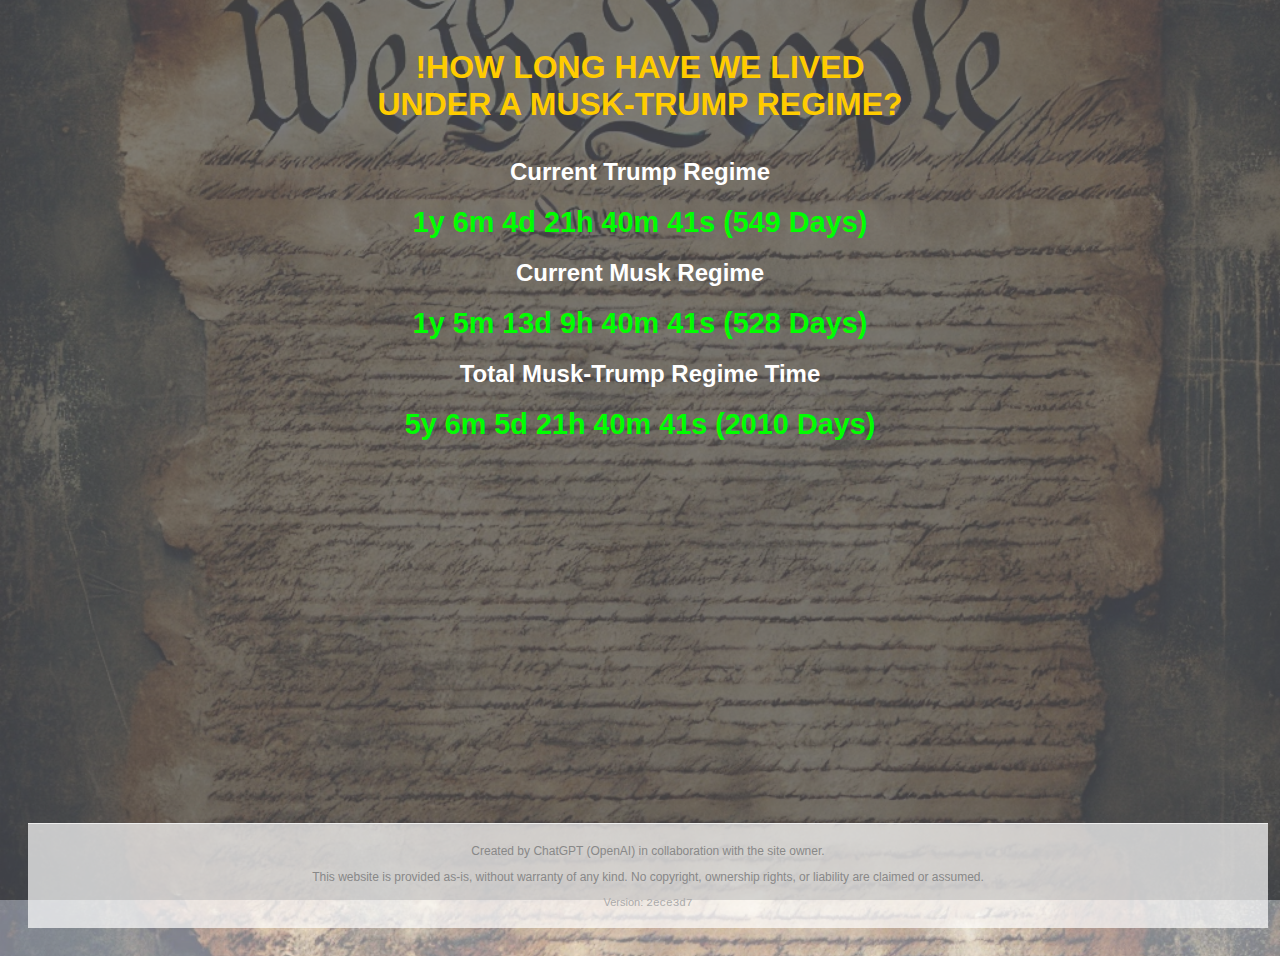
==== index.html @ e8cda789 "deploy: 2ece3d74f0571711f7fb13ce034570c54b3bdf37" ====
<!-- 
    Created by ChatGPT (OpenAI) 
    Contributions and modifications made in collaboration with
    @jasonanthonyguy@mastodon.social <https://mastodon.social/@jasonanthonyguy>
    Website concept: Tracking the duration of the Trump Regime.

    Disclaimer:
    This project is provided as-is, without warranty of any kind, express or implied. 
    The creator and contributor disclaim any copyright, ownership rights, and liability 
    for any issues that may arise from its use. The content is for informational and 
    entertainment purposes only. Users assume all responsibility for how they use this 
    code or information.
    
    Please don't arrest me.
-->

<!DOCTYPE html>
<html lang="en">
<head>
    <meta charset="UTF-8">
    <meta name="viewport" content="width=device-width, initial-scale=1.0">
    <title>How Long Have We Lived Under A Trump Regime?</title>
    <link rel="stylesheet" href="styles.css"> <!-- Link to external CSS -->
</head>
<body>

    <h1>!How Long Have We Lived </br> Under A Musk-Trump Regime?</h1>
    <main>

    <h2>Current Trump Regime</h2>
    <div id="countup1" class="timer"></div>

    <h2>Current Musk Regime</h2>
    <div id="countup2" class="timer"></div>

    <h2>Total Musk-Trump Regime Time</h2>
    <div id="countup3" class="timer"></div>
    </main>

    <footer>
        <p>Created by ChatGPT (OpenAI) in collaboration with the site owner.</p>
        <p>This website is provided as-is, without warranty of any kind. No copyright, ownership rights, or liability are claimed or assumed.</p>
    	<p style="font-size: 11px; color: #aaa;">Version: <code>2ece3d7</code></p>
    </footer>

    <script>
function startCountUpTimers() {
    // Define Eastern Time explicitly
    const timeZone = "America/New_York"; // Eastern Time (ET)

    // Set start times in Eastern Time (Noon ET and Midnight ET)
    const period1StartDate = new Date("January 20, 2025 12:00:00 GMT-0500").getTime(); // Noon EST
    const period2StartDate = new Date("February 11, 2025 00:00:00 GMT-0500").getTime(); // Midnight EST

    // Fixed duration for the 2016-2020 period
    const period3Duration = 1461 * 24 * 60 * 60 * 1000; // 1461 days in milliseconds

    function updateCountUp() {
        const now = new Date().getTime(); // Get current time in milliseconds

        // Calculate elapsed time
        const elapsedTime1 = now - period1StartDate;
        const elapsedTime2 = now - period2StartDate;
        const elapsedTime3 = period3Duration + elapsedTime1;

        if (elapsedTime1 < 0) {
            document.getElementById("countup1").innerHTML = "The start date is in the future.";
            document.getElementById("countup2").innerHTML = "The start date is in the future.";
            document.getElementById("countup3").innerHTML = "The start date is in the future.";
            return;
        }

        // Function to format time correctly and display total days
        function formatTime(timeInMs) {
            let totalSeconds = Math.floor(timeInMs / 1000);
            const totalDays = Math.floor(totalSeconds / (24 * 60 * 60)); // Get total days count

            const years = Math.floor(totalSeconds / (365 * 24 * 60 * 60)); // 365 days per year
            totalSeconds %= (365 * 24 * 60 * 60);

            const months = Math.floor(totalSeconds / (30 * 24 * 60 * 60)); // 30 days per month
            totalSeconds %= (30 * 24 * 60 * 60);

            const days = Math.floor(totalSeconds / (24 * 60 * 60)); // Convert to days
            totalSeconds %= (24 * 60 * 60);

            const hours = Math.floor(totalSeconds / (60 * 60)); // Convert to hours
            totalSeconds %= (60 * 60);

            const minutes = Math.floor(totalSeconds / 60); // Convert to minutes
            const seconds = totalSeconds % 60; // Convert to seconds (ensuring no decimals)

            // Build the output dynamically (hide zero values)
            let timeString = [];
            if (years > 0) timeString.push(`${years}y`);
            if (months > 0) timeString.push(`${months}m`);
            if (days > 0) timeString.push(`${days}d`);
            if (hours > 0) timeString.push(`${hours}h`);
            if (minutes > 0) timeString.push(`${minutes}m`);
            if (seconds >= 0 || timeString.length === 0) timeString.push(`${seconds}s`); // Always show seconds

            return `${timeString.join(" ")} (${totalDays} Days)`;
        }

        // Update the timers with correctly formatted time
        document.getElementById("countup1").innerHTML = formatTime(elapsedTime1);
        document.getElementById("countup2").innerHTML = formatTime(elapsedTime2);
        document.getElementById("countup3").innerHTML = formatTime(elapsedTime3);
    }

    // Run the function every second
    setInterval(updateCountUp, 1000);
    updateCountUp();
}
        startCountUpTimers();
    </script>

</body>
</html><!-- Built at Thu Mar 27 02:28:19 UTC 2025 -->
---- styles.css ----
/* General Styling */
body {
    font-family: Arial, sans-serif;
    text-align: center;
    padding: 20px; /* Reduced padding for small screens */
    background: url('chatgpt-constitution-faded.png') no-repeat center center fixed; /* Replace with your image */
    background-size: cover;
    color: #fff; /* White text for readability */
    overflow-x: hidden; /* Prevents horizontal scrolling */
    display: flex;
    flex-direction: column;
    min-height: 100vh; /* Ensures body takes at least full viewport height */
}

/* Main Content Wrapper */
main {
    flex: 1; /* Allows content to push the footer down */
    padding-bottom: 60px; /* Prevents overlap with footer */
}

/* Overlay Effect (Optional: Helps Readability) */
body::before {
    content: "";
    position: absolute;
    top: 0;
    left: 0;
    width: 100%;
    height: 100%;
    background: rgba(0, 0, 0, 0.5); /* Dark overlay for better text readability */
    z-index: -1;
}

/* Header Styling */
h1 {
    font-size: 2em; /* Adjusted for smaller screens */
    color: #ffcc00;
    text-transform: uppercase;
    margin-bottom: 15px;
    word-wrap: break-word;
}

/* Timer Sections */
h2 {
    font-size: 1.5em; /* Reduced for better mobile display */
    color: #fff;
    margin-top: 20px;
}

.timer {
    font-size: 1.8em; /* Adjusted for better mobile readability */
    font-weight: bold;
    color: #00ff00; /* Green for visibility */
    margin-top: 10px;
    word-wrap: break-word;
}

/* Footer Styling (Fix for Overlap) */
footer {
    width: 100%;
    background: rgba(255, 255, 255, 0.7); /* Light, semi-transparent background */
    color: #888; /* Even lighter gray for subtle text */
    text-align: center;
    font-size: 12px; /* Reduced size for mobile */
    padding: 8px;
    border-top: 1px solid #eee; /* Softer, barely noticeable border */
    position: relative; /* Removes fixed positioning to allow scrolling */
}

/* Media Query: Adjustments for Screens Smaller Than 768px (Phones & Small Tablets) */
@media screen and (max-width: 768px) {
    body {
        padding: 10px; /* Less padding for smaller screens */
    }

    h1 {
        font-size: 1.5em; /* Smaller text */
    }

    h2 {
        font-size: 1.3em;
    }

    .timer {
        font-size: 1.5em; /* Make sure it fits well */
    }

    footer {
        font-size: 11px; /* Slightly smaller footer text */
        padding: 6px;
    }
}
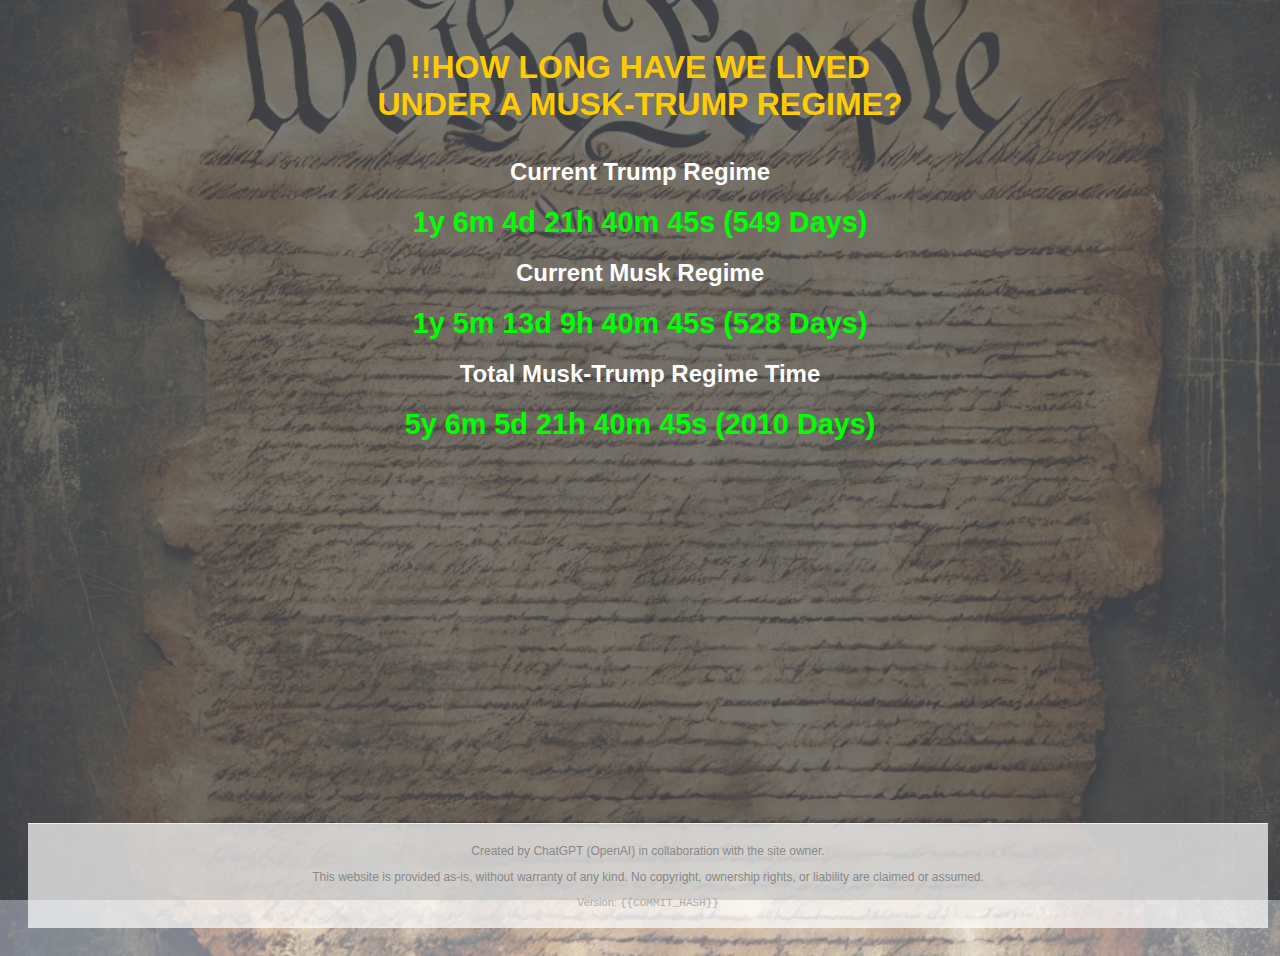
==== commit 8af941a1: "Testing more…" ====
--- a/index.html
+++ b/index.html
@@ -24,7 +24,7 @@
 </head>
 <body>
 
-    <h1>!How Long Have We Lived </br> Under A Musk-Trump Regime?</h1>
+    <h1>!!How Long Have We Lived </br> Under A Musk-Trump Regime?</h1>
     <main>
 
     <h2>Current Trump Regime</h2>
@@ -40,7 +40,7 @@
     <footer>
         <p>Created by ChatGPT (OpenAI) in collaboration with the site owner.</p>
         <p>This website is provided as-is, without warranty of any kind. No copyright, ownership rights, or liability are claimed or assumed.</p>
-    	<p style="font-size: 11px; color: #aaa;">Version: <code>2ece3d7</code></p>
+    	<p style="font-size: 11px; color: #aaa;">Version: <code>{{COMMIT_HASH}}</code></p>
     </footer>
 
     <script>
@@ -116,4 +116,4 @@
     </script>
 
 </body>
-</html><!-- Built at Thu Mar 27 02:28:19 UTC 2025 -->
+</html>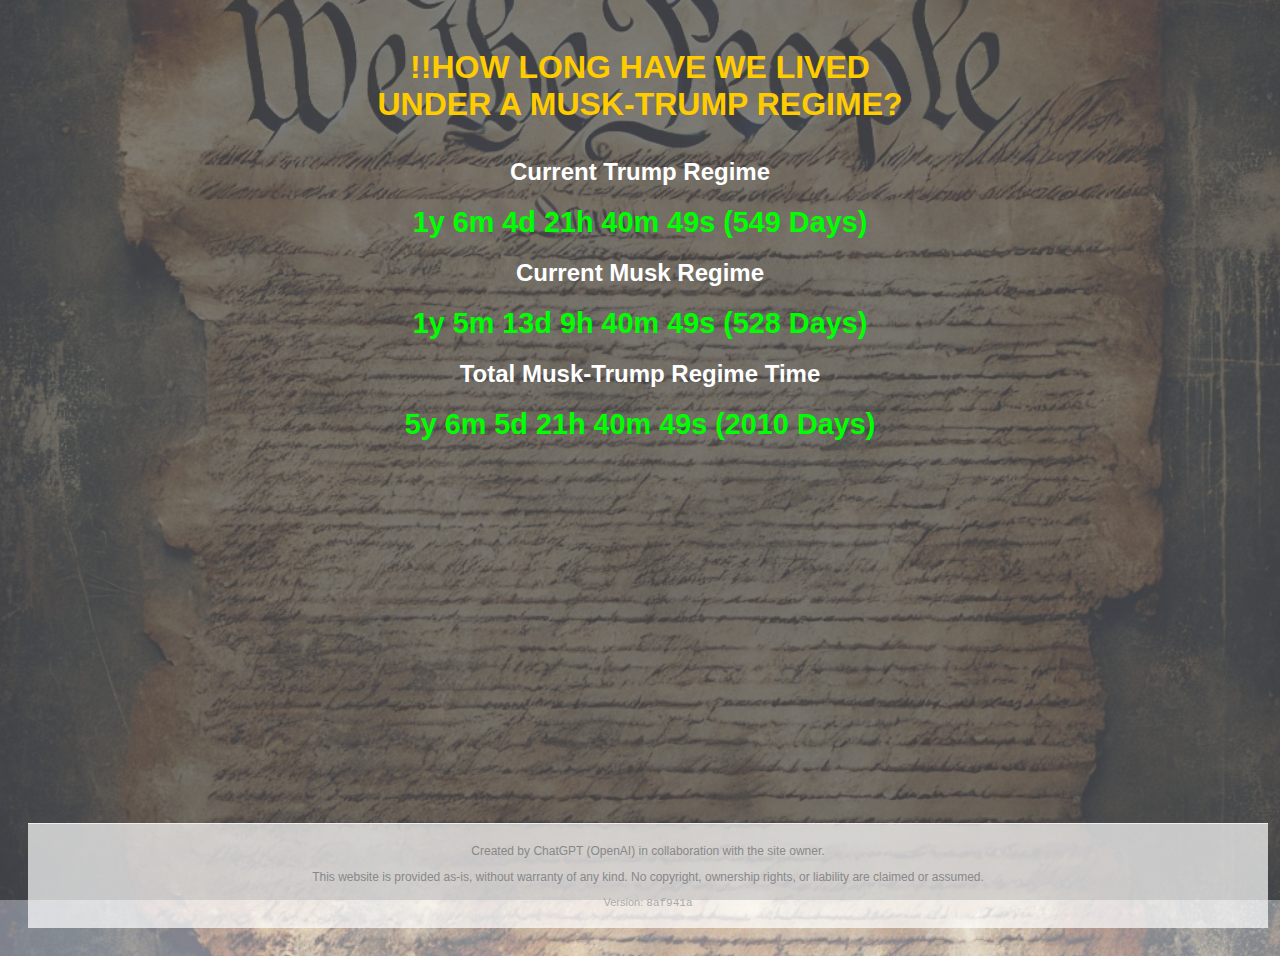
==== commit addd90e5: "deploy: 8af941a162b6ddc2036ef3539544d6d959413390" ====
--- a/index.html
+++ b/index.html
@@ -40,7 +40,7 @@
     <footer>
         <p>Created by ChatGPT (OpenAI) in collaboration with the site owner.</p>
         <p>This website is provided as-is, without warranty of any kind. No copyright, ownership rights, or liability are claimed or assumed.</p>
-    	<p style="font-size: 11px; color: #aaa;">Version: <code>{{COMMIT_HASH}}</code></p>
+    	<p style="font-size: 11px; color: #aaa;">Version: <code>8af941a</code></p>
     </footer>
 
     <script>
@@ -116,4 +116,4 @@
     </script>
 
 </body>
-</html>+</html><!-- Built at Thu Mar 27 02:39:57 UTC 2025 -->
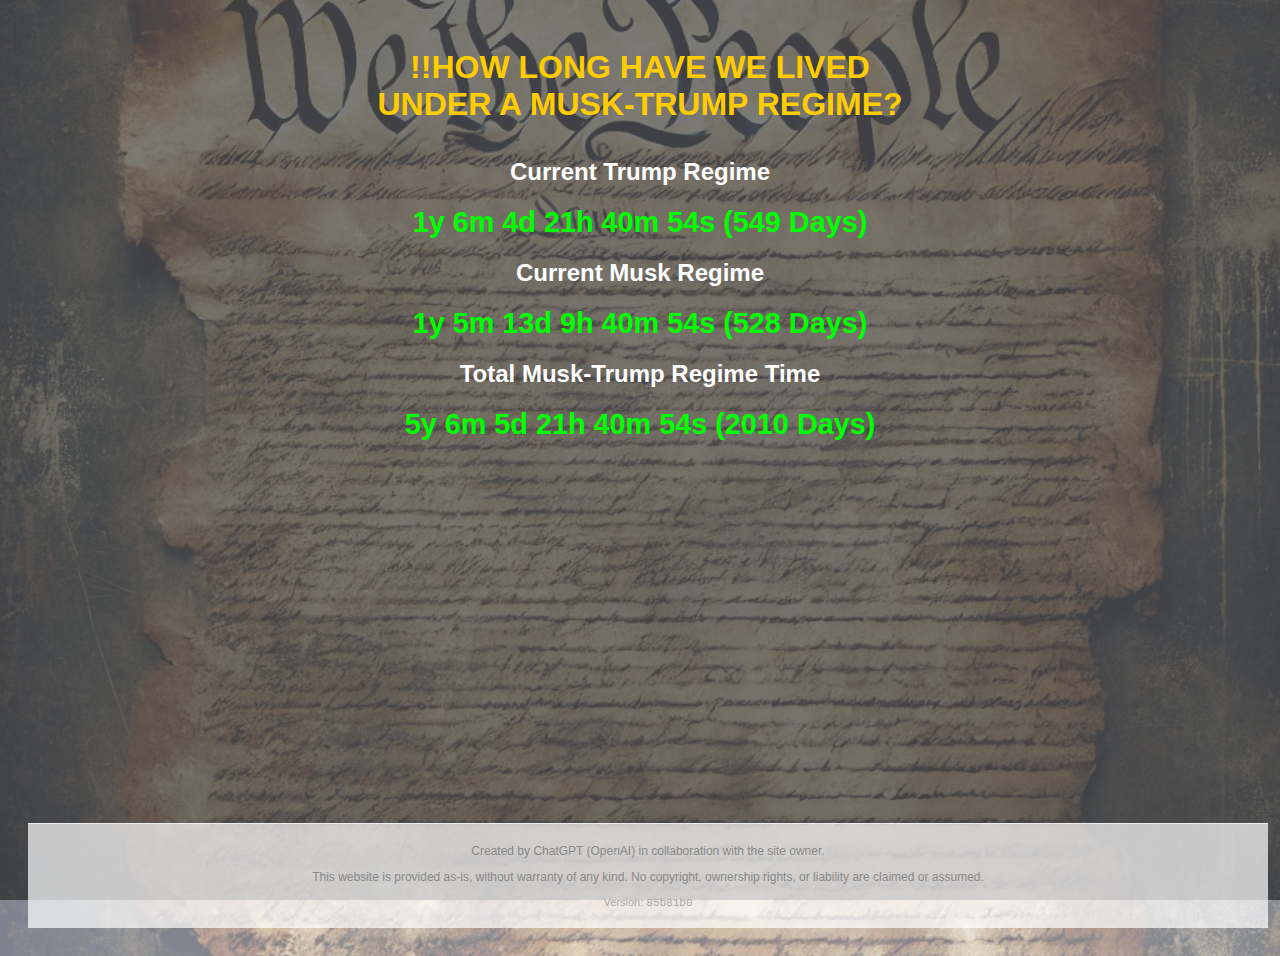
==== commit 3ff6e1cf: "deploy: 85b81b00895162f984f3e7b2bada9debcfdcdf49" ====
--- a/index.html
+++ b/index.html
@@ -40,7 +40,7 @@
     <footer>
         <p>Created by ChatGPT (OpenAI) in collaboration with the site owner.</p>
         <p>This website is provided as-is, without warranty of any kind. No copyright, ownership rights, or liability are claimed or assumed.</p>
-    	<p style="font-size: 11px; color: #aaa;">Version: <code>8af941a</code></p>
+    	<p style="font-size: 11px; color: #aaa;">Version: <code>85b81b0</code></p>
     </footer>
 
     <script>
@@ -116,4 +116,4 @@
     </script>
 
 </body>
-</html><!-- Built at Thu Mar 27 02:39:57 UTC 2025 -->
+</html><!-- Built at Thu Mar 27 02:49:03 UTC 2025 -->
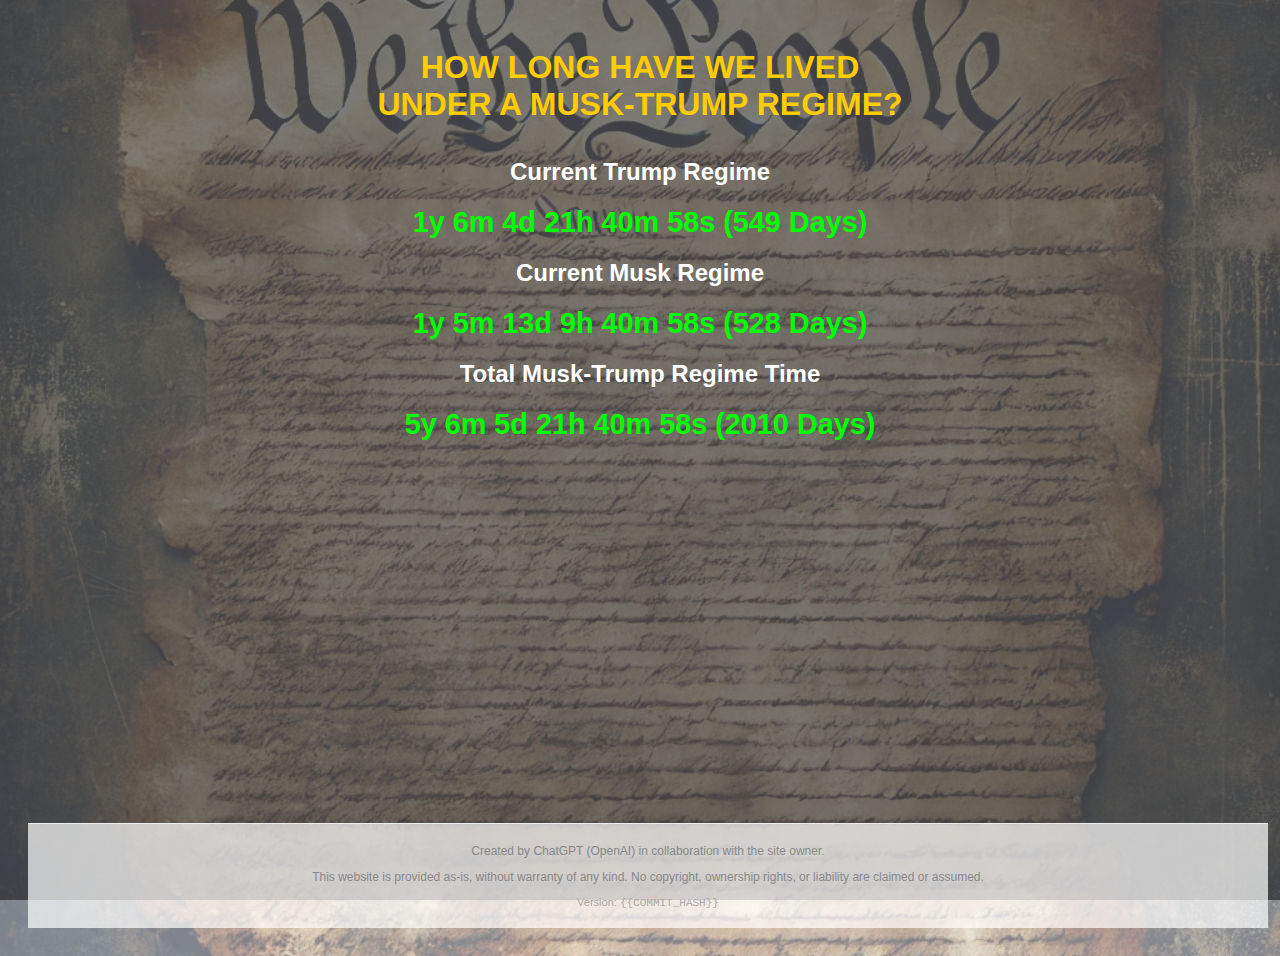
==== commit 5f9a1ed4: "Minimal change test…" ====
--- a/index.html
+++ b/index.html
@@ -24,7 +24,7 @@
 </head>
 <body>
 
-    <h1>!!How Long Have We Lived </br> Under A Musk-Trump Regime?</h1>
+    <h1>How Long Have We Lived </br> Under A Musk-Trump Regime?</h1>
     <main>
 
     <h2>Current Trump Regime</h2>
@@ -40,7 +40,7 @@
     <footer>
         <p>Created by ChatGPT (OpenAI) in collaboration with the site owner.</p>
         <p>This website is provided as-is, without warranty of any kind. No copyright, ownership rights, or liability are claimed or assumed.</p>
-    	<p style="font-size: 11px; color: #aaa;">Version: <code>85b81b0</code></p>
+    	<p style="font-size: 11px; color: #aaa;">Version: <code>{{COMMIT_HASH}}</code></p>
     </footer>
 
     <script>
@@ -116,4 +116,4 @@
     </script>
 
 </body>
-</html><!-- Built at Thu Mar 27 02:49:03 UTC 2025 -->
+</html>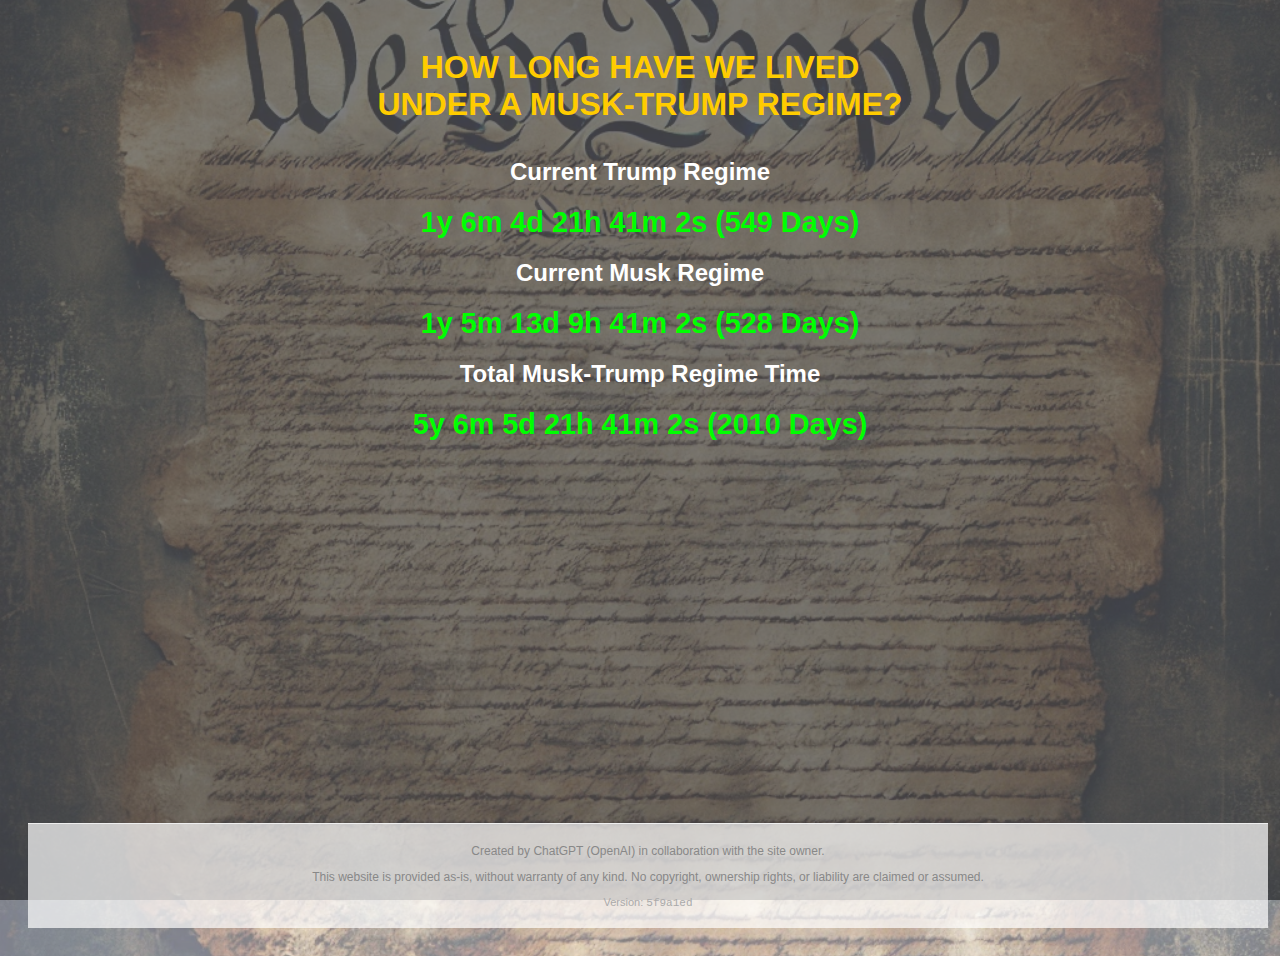
==== commit 3836a1db: "deploy: 5f9a1ed43615434bc12b62d0bf4b2064d31ee69c" ====
--- a/index.html
+++ b/index.html
@@ -40,7 +40,7 @@
     <footer>
         <p>Created by ChatGPT (OpenAI) in collaboration with the site owner.</p>
         <p>This website is provided as-is, without warranty of any kind. No copyright, ownership rights, or liability are claimed or assumed.</p>
-    	<p style="font-size: 11px; color: #aaa;">Version: <code>{{COMMIT_HASH}}</code></p>
+    	<p style="font-size: 11px; color: #aaa;">Version: <code>5f9a1ed</code></p>
     </footer>
 
     <script>
@@ -116,4 +116,4 @@
     </script>
 
 </body>
-</html>+</html><!-- Built at Thu Mar 27 02:51:56 UTC 2025 -->
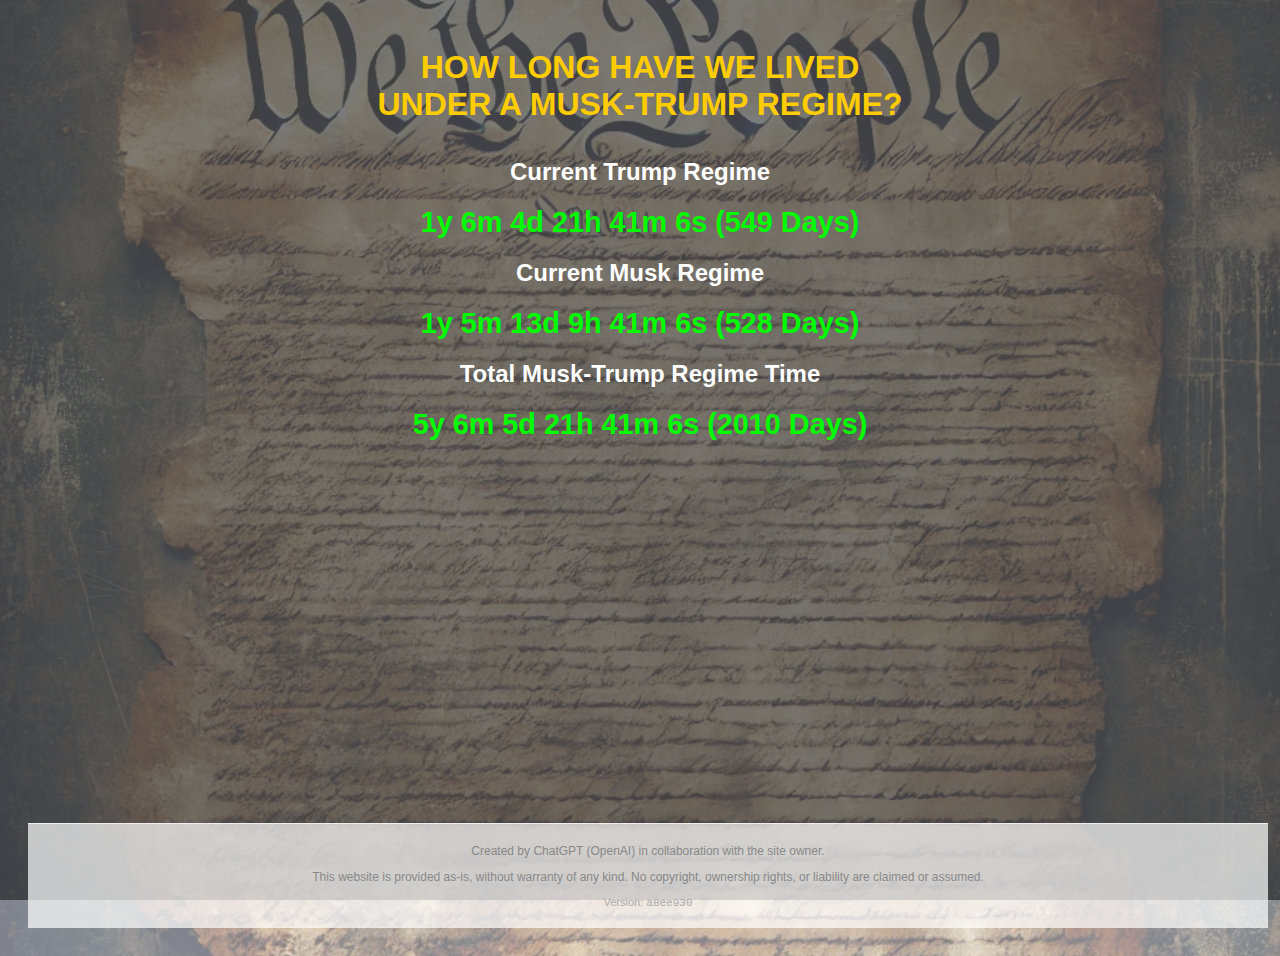
==== commit 2e50fe96: "deploy: a8ee930c5dfadd9401d8b02234b694c526618486" ====
--- a/index.html
+++ b/index.html
@@ -40,7 +40,7 @@
     <footer>
         <p>Created by ChatGPT (OpenAI) in collaboration with the site owner.</p>
         <p>This website is provided as-is, without warranty of any kind. No copyright, ownership rights, or liability are claimed or assumed.</p>
-    	<p style="font-size: 11px; color: #aaa;">Version: <code>5f9a1ed</code></p>
+    	<p style="font-size: 11px; color: #aaa;">Version: <code>a8ee930</code></p>
     </footer>
 
     <script>
@@ -116,4 +116,4 @@
     </script>
 
 </body>
-</html><!-- Built at Thu Mar 27 02:51:56 UTC 2025 -->
+</html>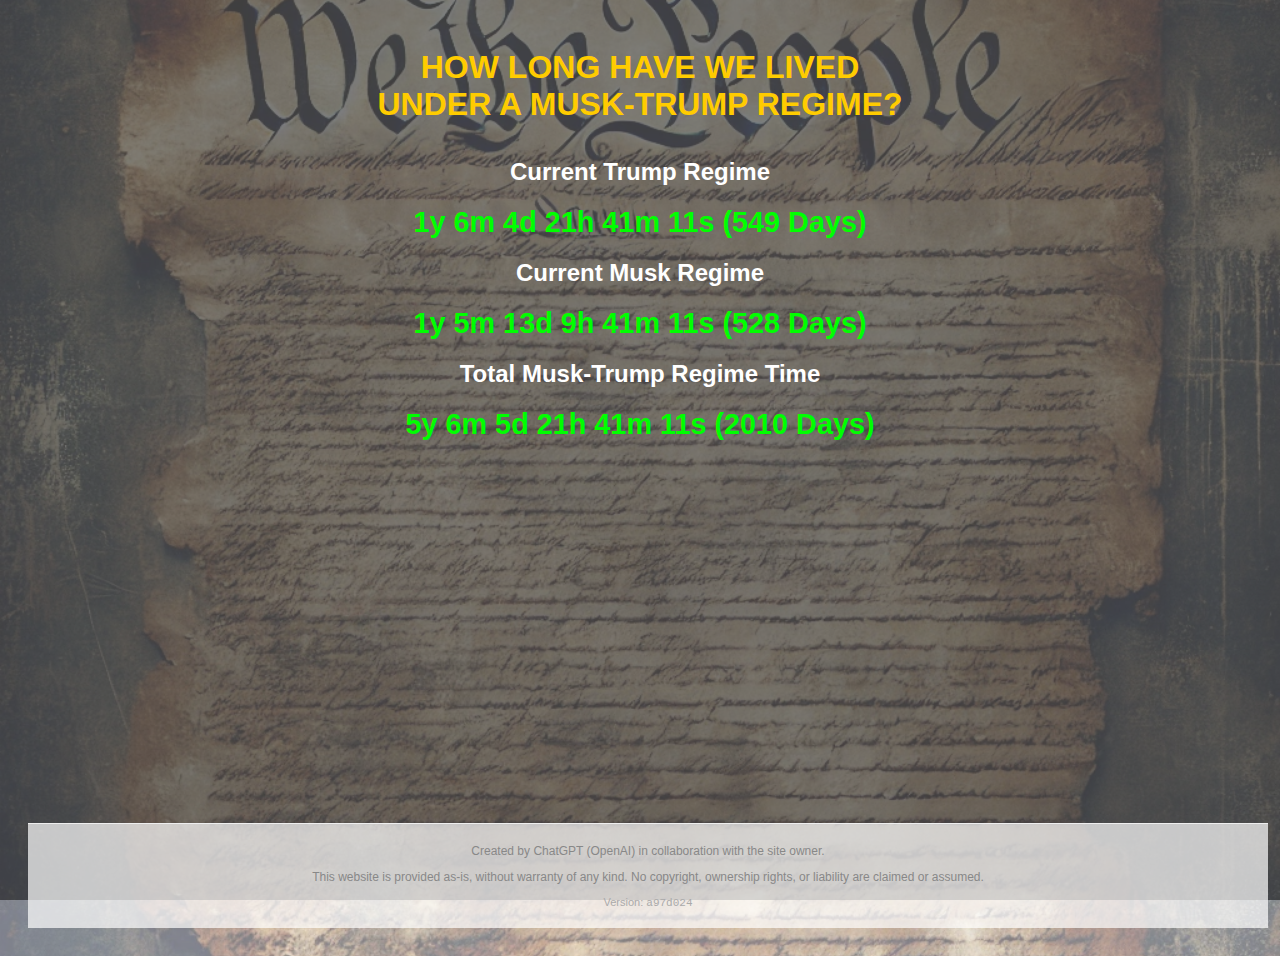
==== commit 244bac81: "deploy: a97d024d5e33d9a5cd522f0b5f240bfdfc6a3f4e" ====
--- a/index.html
+++ b/index.html
@@ -40,7 +40,7 @@
     <footer>
         <p>Created by ChatGPT (OpenAI) in collaboration with the site owner.</p>
         <p>This website is provided as-is, without warranty of any kind. No copyright, ownership rights, or liability are claimed or assumed.</p>
-    	<p style="font-size: 11px; color: #aaa;">Version: <code>a8ee930</code></p>
+    	<p style="font-size: 11px; color: #aaa;">Version: <code>a97d024</code></p>
     </footer>
 
     <script>
